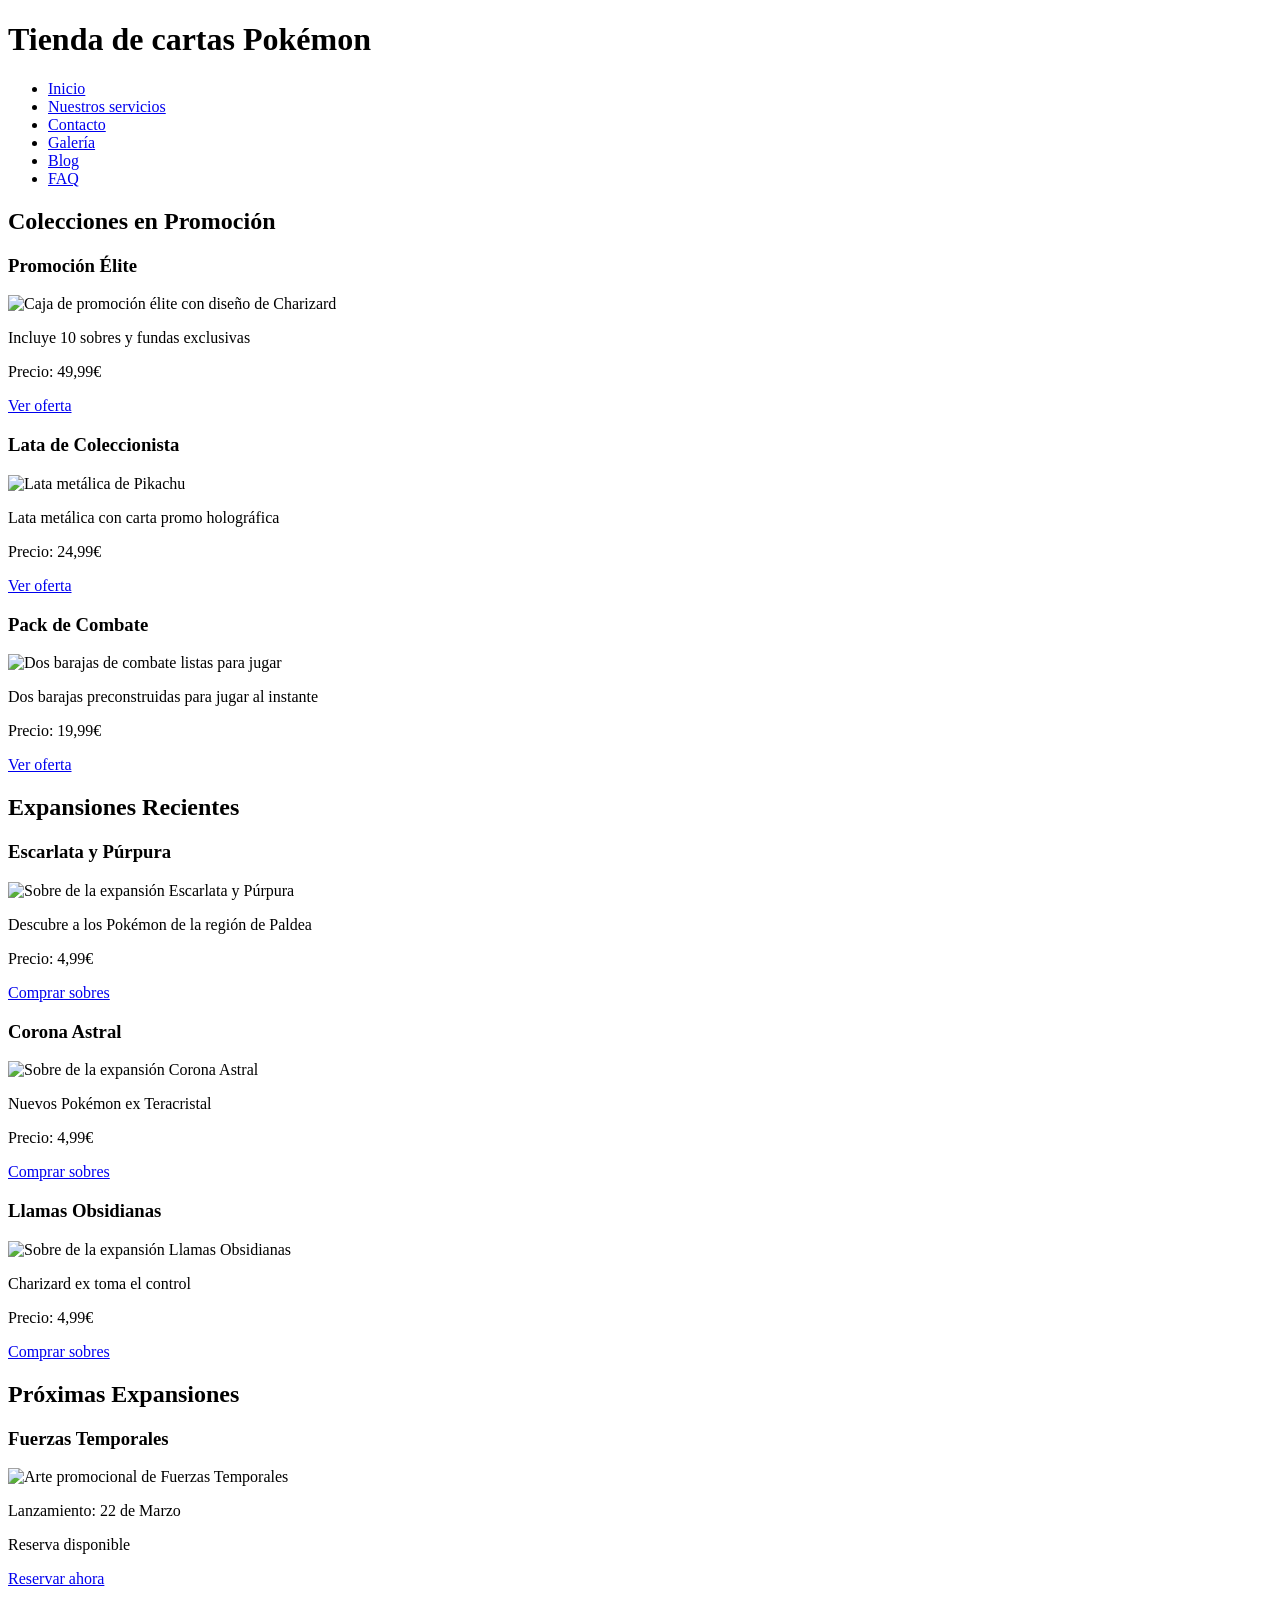
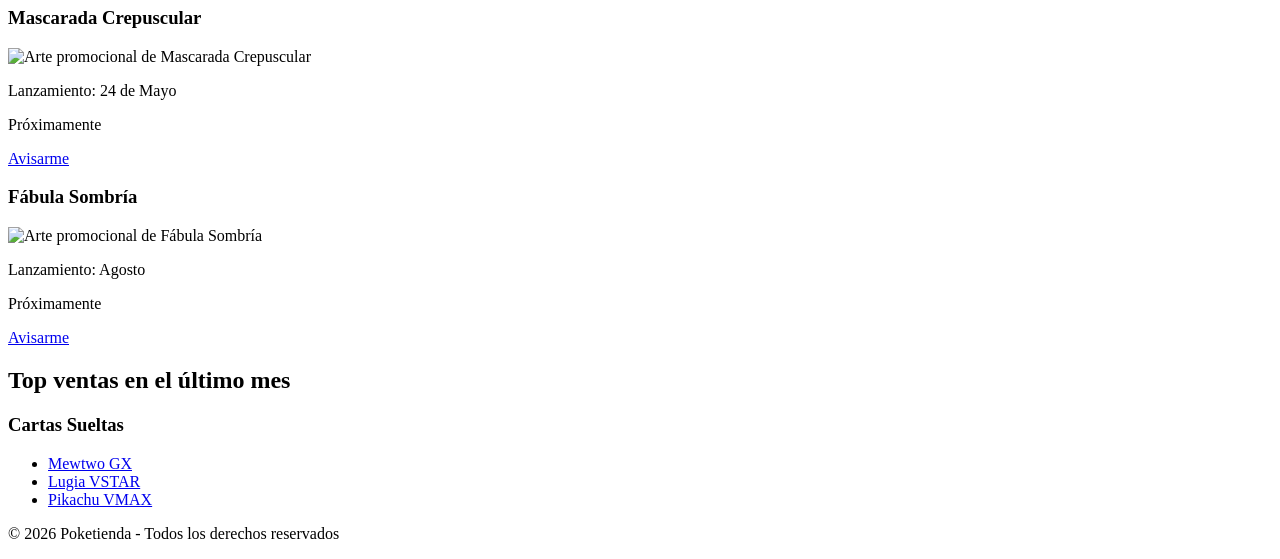
==== index.html @ 5df26a92 "Add files via upload" ====
<!DOCTYPE html>
<html lang="es">
    <head>
        <meta charset="UTF-8"> <!-- tipo de codificacion de la pagina --->
        <meta name="viewport" content="width=device-width, initial-scale=1.0"> <!--El viewport se usa para ajustar el tamaño de la pantalla al dispositivo --->

        <!-- Cada Titulo y decripcion deben de ser distintas para cada página--->
        <title>Tienda de cartas Pokemon</title>
        <meta name="description" content="Venta de contenido sobre pokemon, no solo cartas">
    </head>
    <body>
    <header>
        <h1>Tienda de cartas Pokémon</h1>
        <nav>
            <ul>
                <li><a href="index.html">Inicio</a></li>
                <li><a href="servicios.html">Nuestros servicios</a></li>
                <li><a href="about.html">Contacto</a></li>
                <li><a href="blog.html">Galería</a></li>
                <li><a href="contacto.html">Blog</a></li>
                <li><a href="pagina6.html">FAQ</a></li>
            </ul>
        </nav>
    </header>

    <main>
        <section>
            <h2>Colecciones en Promoción</h2>

            <article>
                <h3>Promoción Élite</h3>
                    <article>
                        <img src="assets/Promociones/promocion1.jpeg" alt="Caja de promoción élite con diseño de Charizard" width="400" height="300">
                        <p>Incluye 10 sobres y fundas exclusivas</p>
                    </article>
                <p>Precio: 49,99€</p>
                <a href="#">Ver oferta</a>
            </article>

            <article>
                <h3>Lata de Coleccionista</h3>
                    <article>
                        <img src="assets/Promociones/promocion2.jpeg" alt="Lata metálica de Pikachu" width="400" height="300">
                        <p>Lata metálica con carta promo holográfica</p>
                    </article>
                <p>Precio: 24,99€</p>
                <a href="#">Ver oferta</a>
            </article>

            <article>
                <h3>Pack de Combate</h3>
                    <article>
                        <img src="assets/Promociones/promocion3.jpeg" alt="Dos barajas de combate listas para jugar" width="400" height="300">
                        <p>Dos barajas preconstruidas para jugar al instante</p>
                    </article>
                <p>Precio: 19,99€</p>
                <a href="#">Ver oferta</a>
            </article>
        </section>

        <section>
            <h2>Expansiones Recientes</h2>

            <article>
                <h3>Escarlata y Púrpura</h3>
                    <article>
                        <img src="assets/Expansiones/expansion1.jpeg" alt="Sobre de la expansión Escarlata y Púrpura" width="400" height="300">
                        <p>Descubre a los Pokémon de la región de Paldea</p>
                    </article>
                <p>Precio: 4,99€</p>
                <a href="#">Comprar sobres</a>
            </article>

            <article>
                <h3>Corona Astral</h3>
                    <article>
                        <img src="assets/Expansiones/expansion2.jpeg" alt="Sobre de la expansión Corona Astral" width="400" height="300">
                        <p>Nuevos Pokémon ex Teracristal</p>
                    </article>
                <p>Precio: 4,99€</p>
                <a href="#">Comprar sobres</a>
            </article>

            <article>
                <h3>Llamas Obsidianas</h3>
                    <article>
                        <img src="assets/Expansiones/expansion3.jpeg" alt="Sobre de la expansión Llamas Obsidianas" width="400" height="300">
                        <p>Charizard ex toma el control</p>
                    </article>
                <p>Precio: 4,99€</p>
                <a href="#">Comprar sobres</a>
            </article>
        </section>

        <section>
            <h2>Próximas Expansiones</h2>

            <article>
                <h3>Fuerzas Temporales</h3>
                    <article>
                        <img src="assets/proximasExpansiones/expansion1.jpeg" alt="Arte promocional de Fuerzas Temporales" width="400" height="300">
                        <p>Lanzamiento: 22 de Marzo</p>
                    </article>
                <p>Reserva disponible</p>
                <a href="#">Reservar ahora</a>
            </article>

            <article>
                <h3>Mascarada Crepuscular</h3>
                    <article>
                        <img src="assets/proximasExpansiones/expansion2.jpeg" alt="Arte promocional de Mascarada Crepuscular" width="400" height="300">
                        <p>Lanzamiento: 24 de Mayo</p>
                    </article>
                <p>Próximamente</p>
                <a href="#">Avisarme</a>
            </article>

            <article>
                <h3>Fábula Sombría</h3>
                    <article>
                        <img src="assets/proximasExpansiones/expansion3.png" alt="Arte promocional de Fábula Sombría" width="400" height="300">
                        <p>Lanzamiento: Agosto</p>
                    </article>
                <p>Próximamente</p>
                <a href="#">Avisarme</a>
            </article>
        </section>

        <aside>
            <h2>Top ventas en el último mes</h2>
            <article>
                <h3>Cartas Sueltas</h3>
                <ul>
                    <li><a href="#">Mewtwo GX</a></li>
                    <li><a href="#">Lugia VSTAR</a></li>
                    <li><a href="#">Pikachu VMAX</a></li>
                </ul>
            </article>
        </aside>
    </main>

    <footer>
        <p>&copy; 2026 Poketienda - Todos los derechos reservados</p>
    </footer>
    </body>
</html>
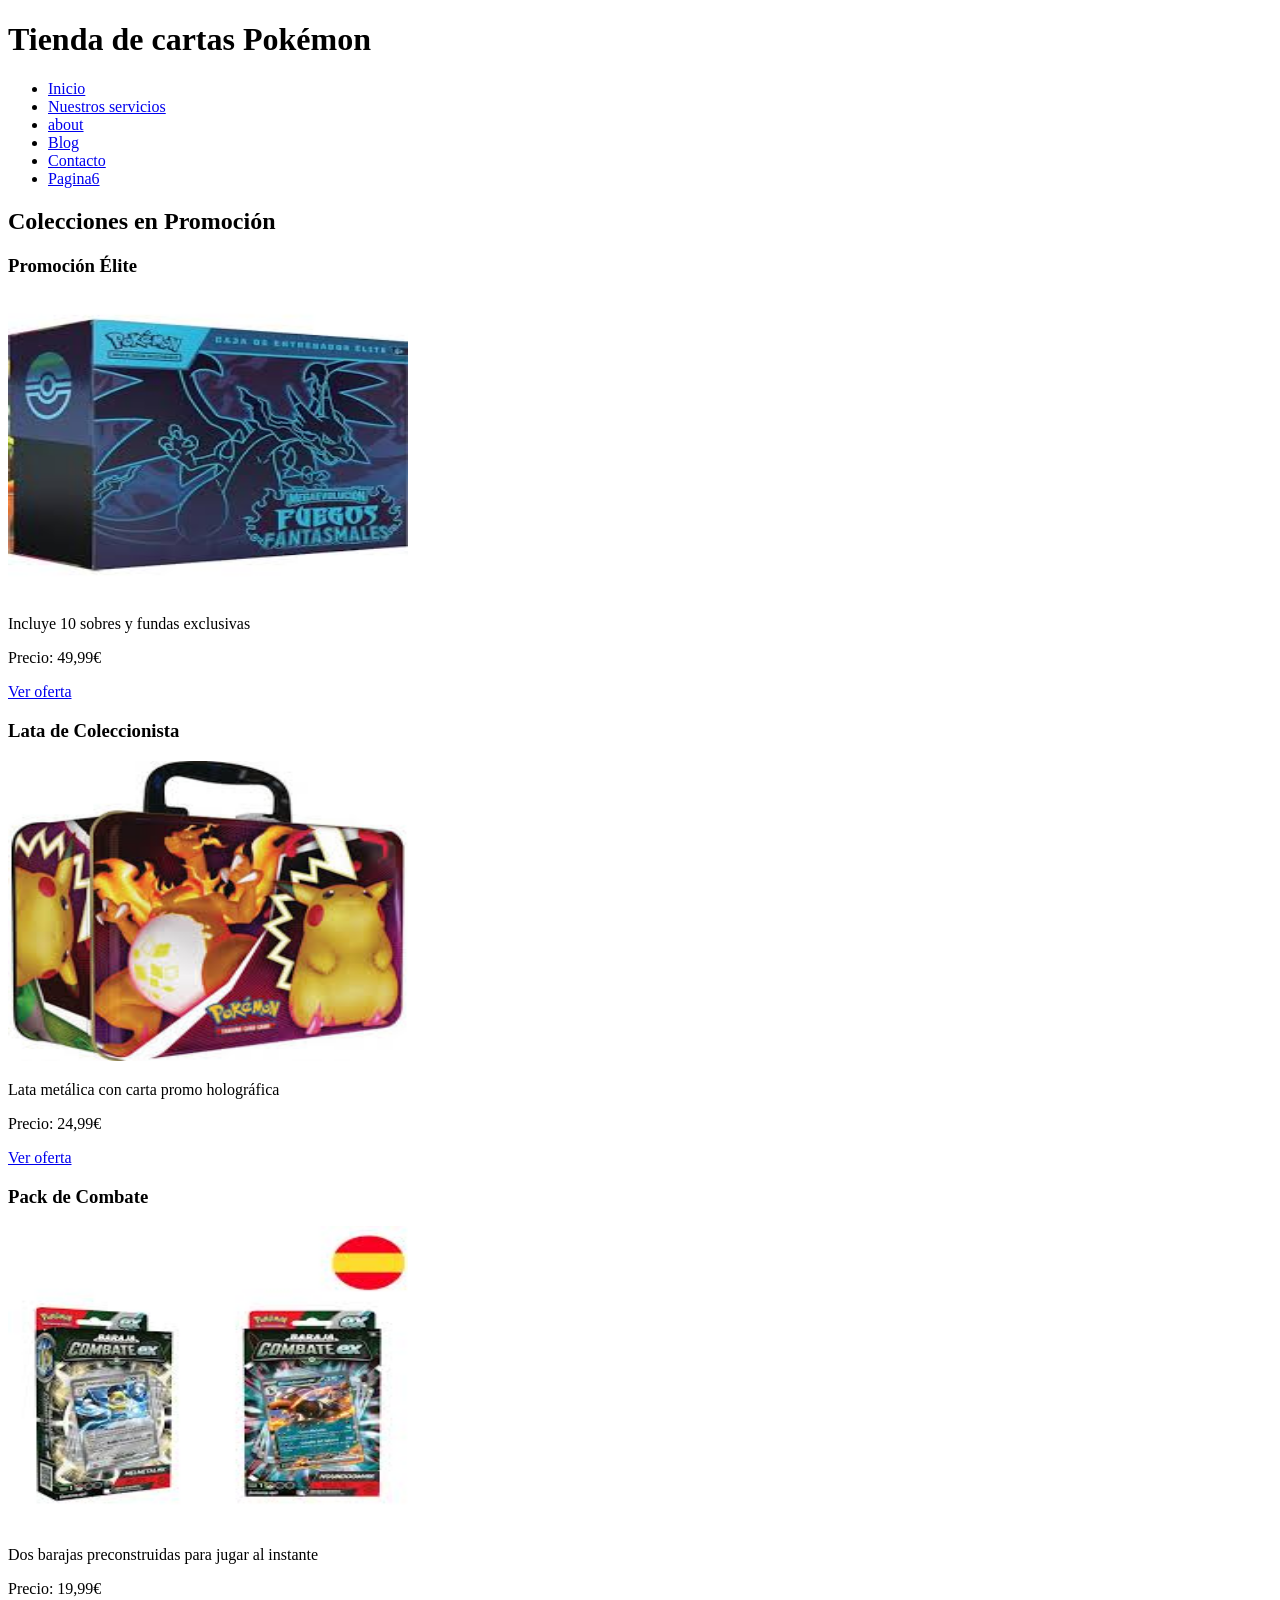
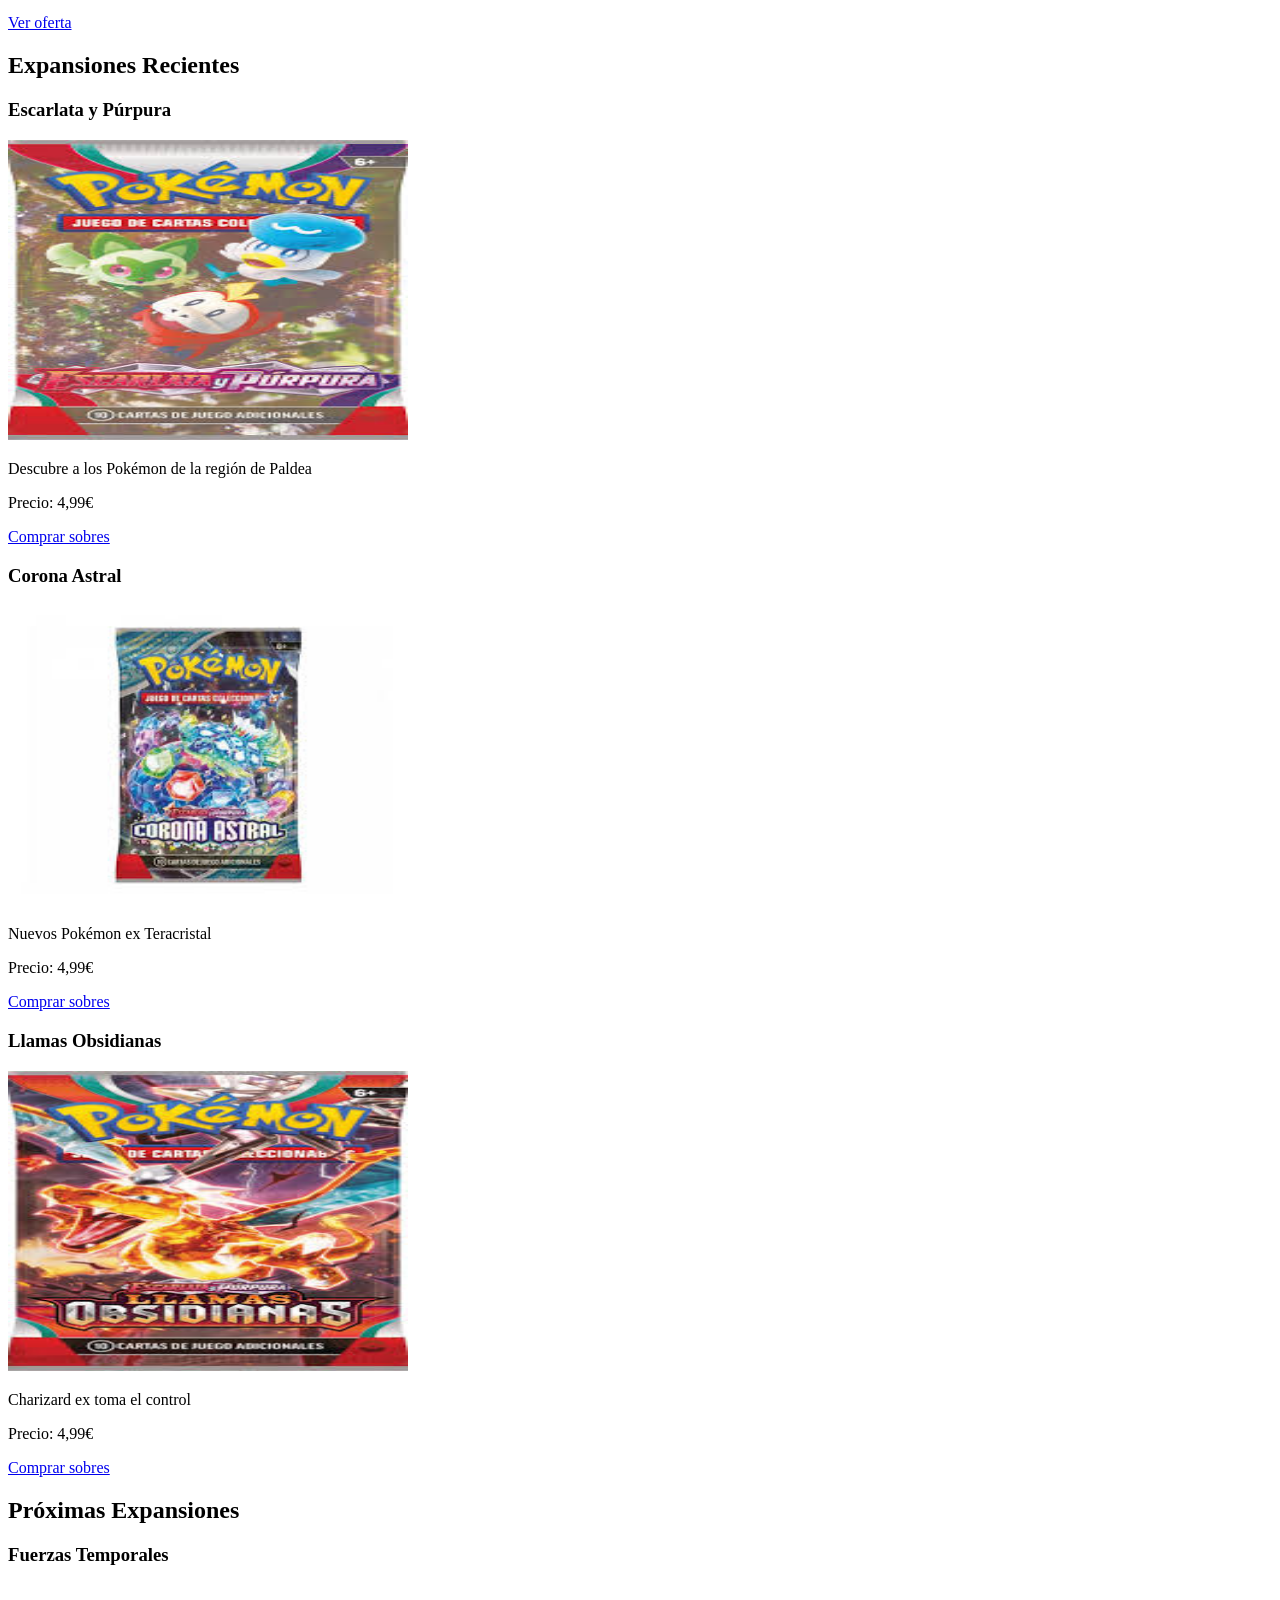
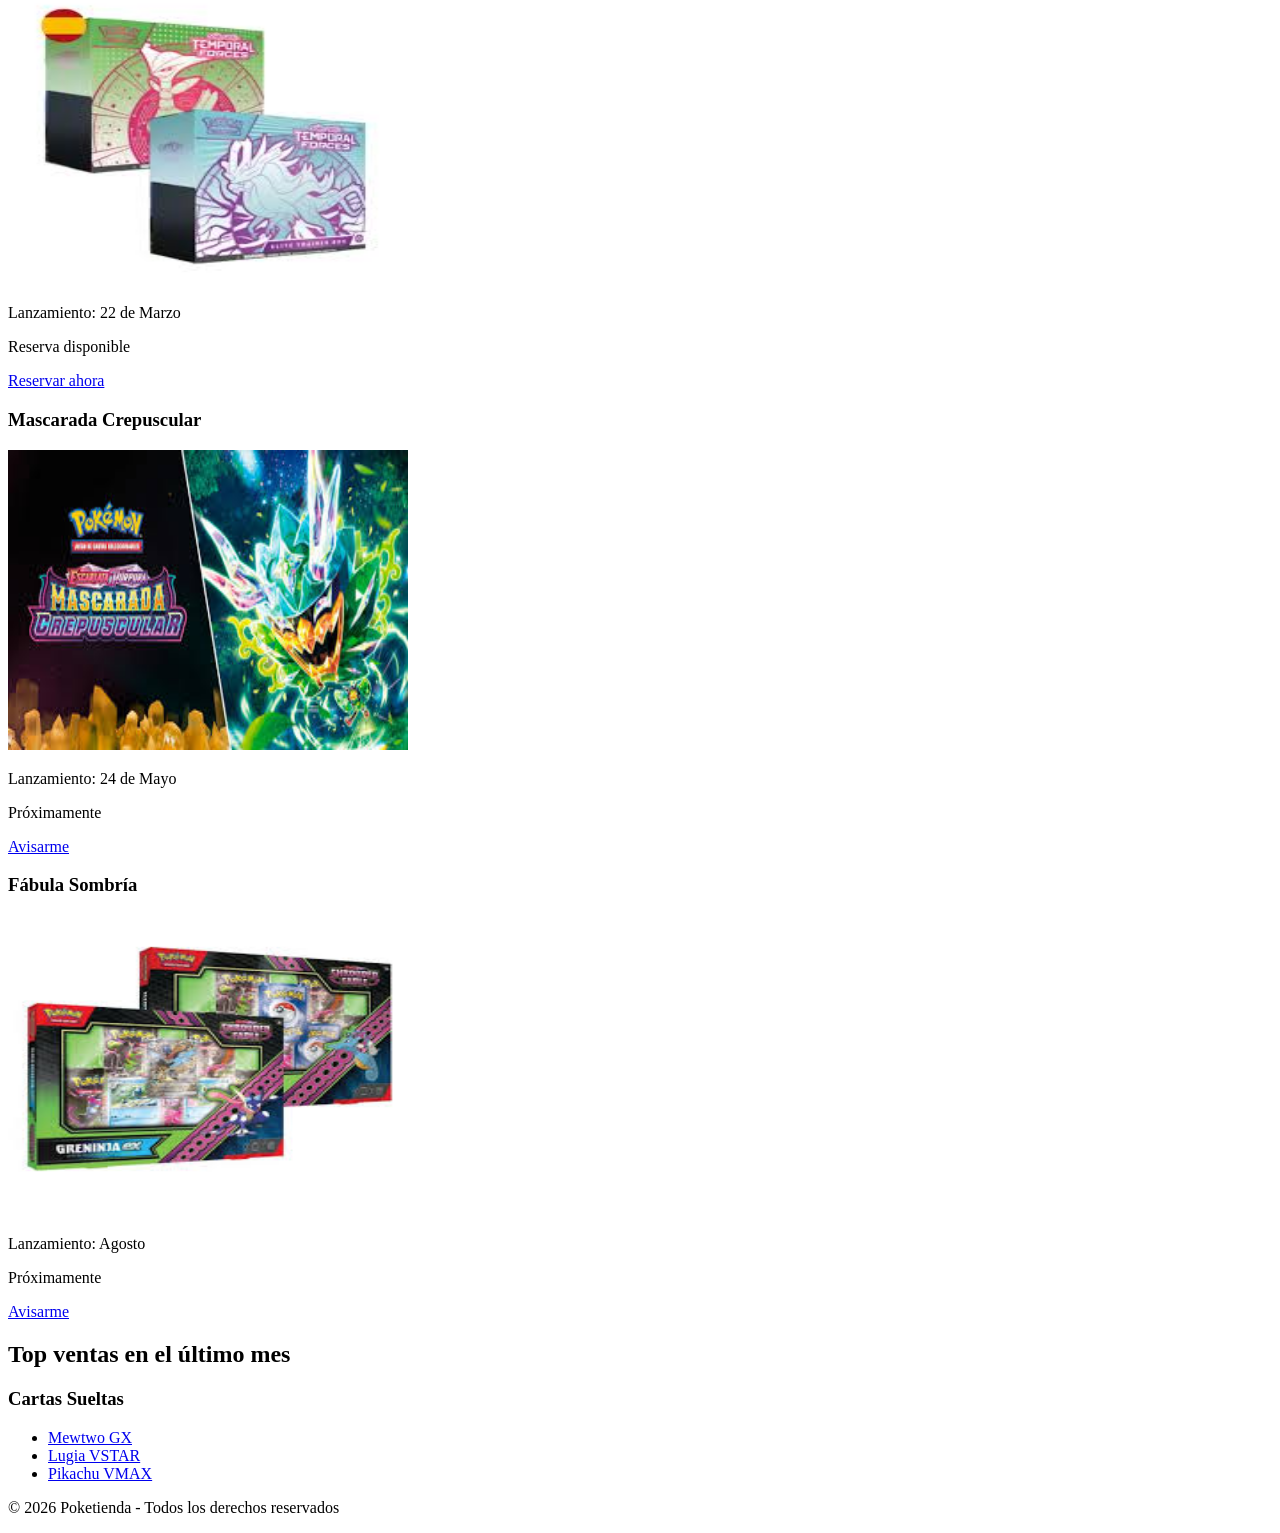
==== commit 673c1d13: "paginas restauradas" ====
--- a/index.html
+++ b/index.html
@@ -15,10 +15,10 @@
             <ul>
                 <li><a href="index.html">Inicio</a></li>
                 <li><a href="servicios.html">Nuestros servicios</a></li>
-                <li><a href="about.html">Contacto</a></li>
-                <li><a href="blog.html">Galería</a></li>
-                <li><a href="contacto.html">Blog</a></li>
-                <li><a href="pagina6.html">FAQ</a></li>
+                <li><a href="about.html">about</a></li>
+                <li><a href="blog.html">Blog</a></li>
+                <li><a href="contacto.html">Contacto</a></li>
+                <li><a href="pagina6.html">Pagina6</a></li>
             </ul>
         </nav>
     </header>
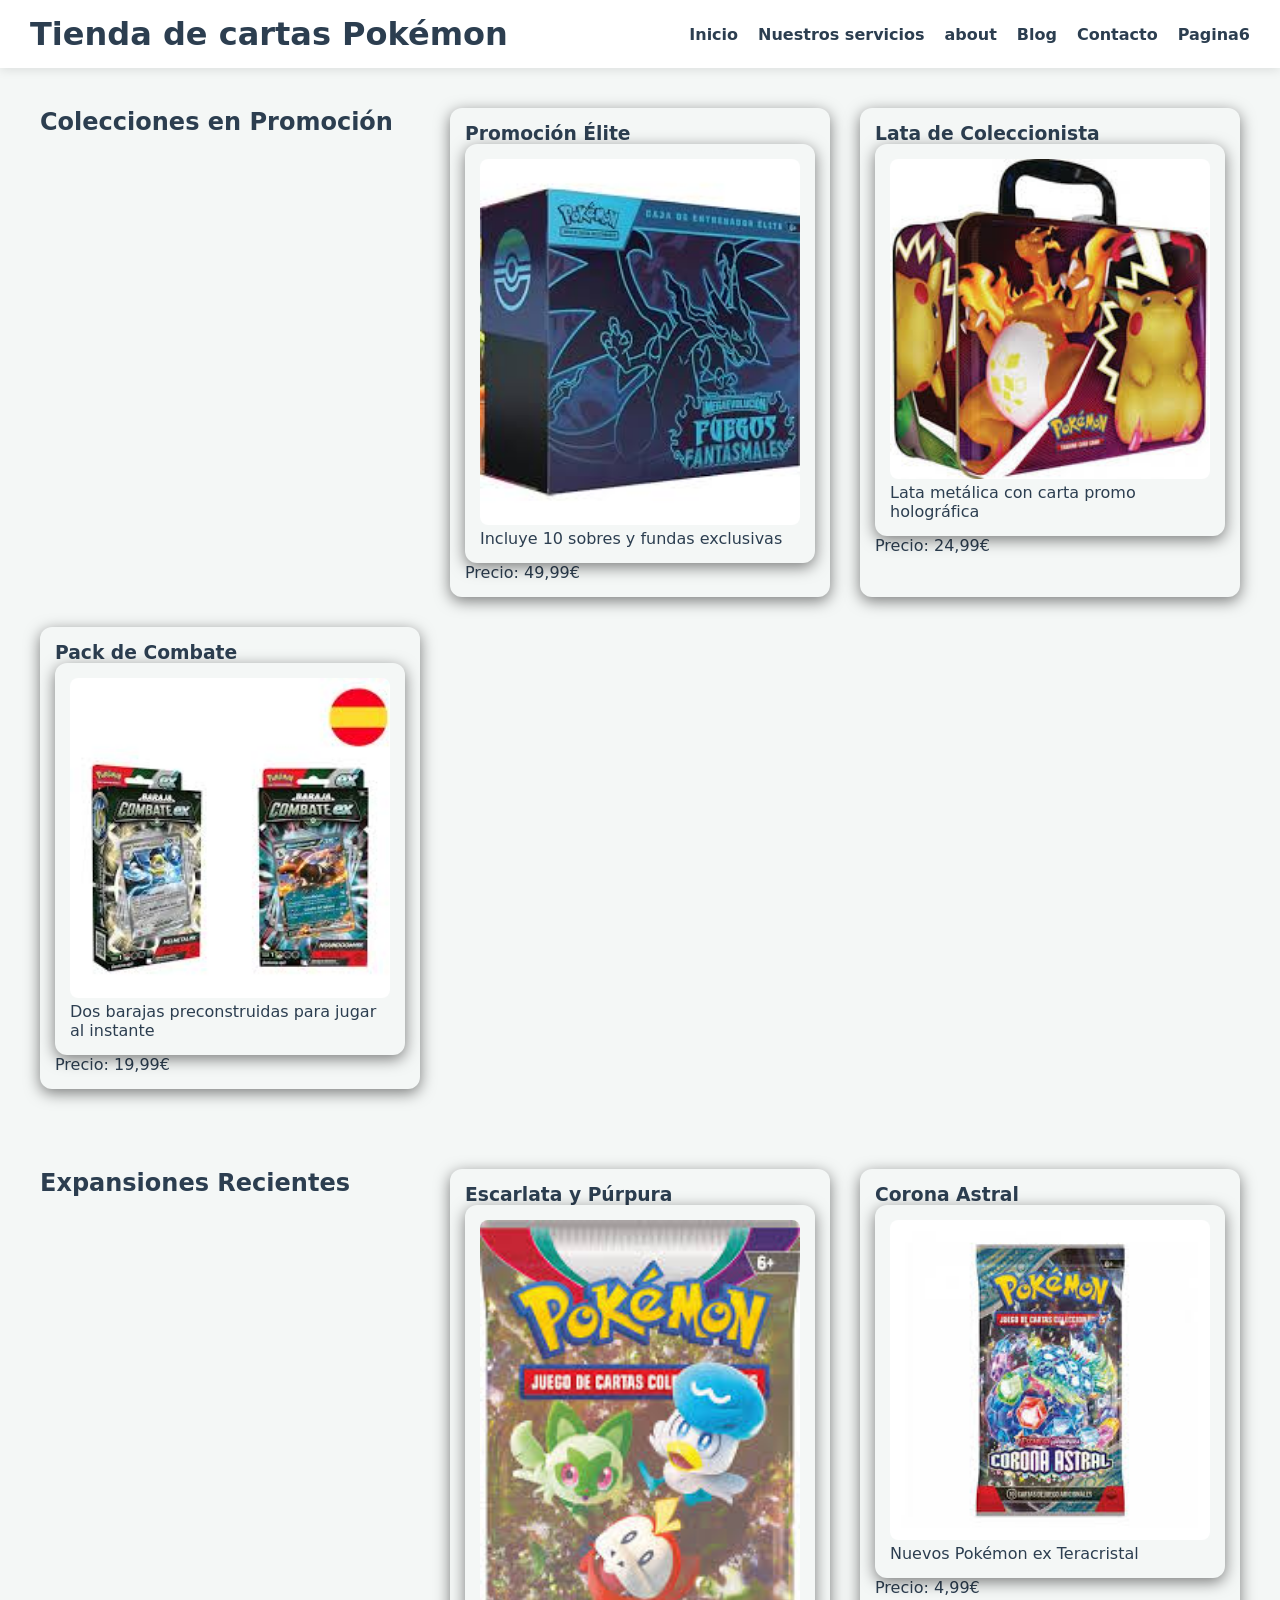
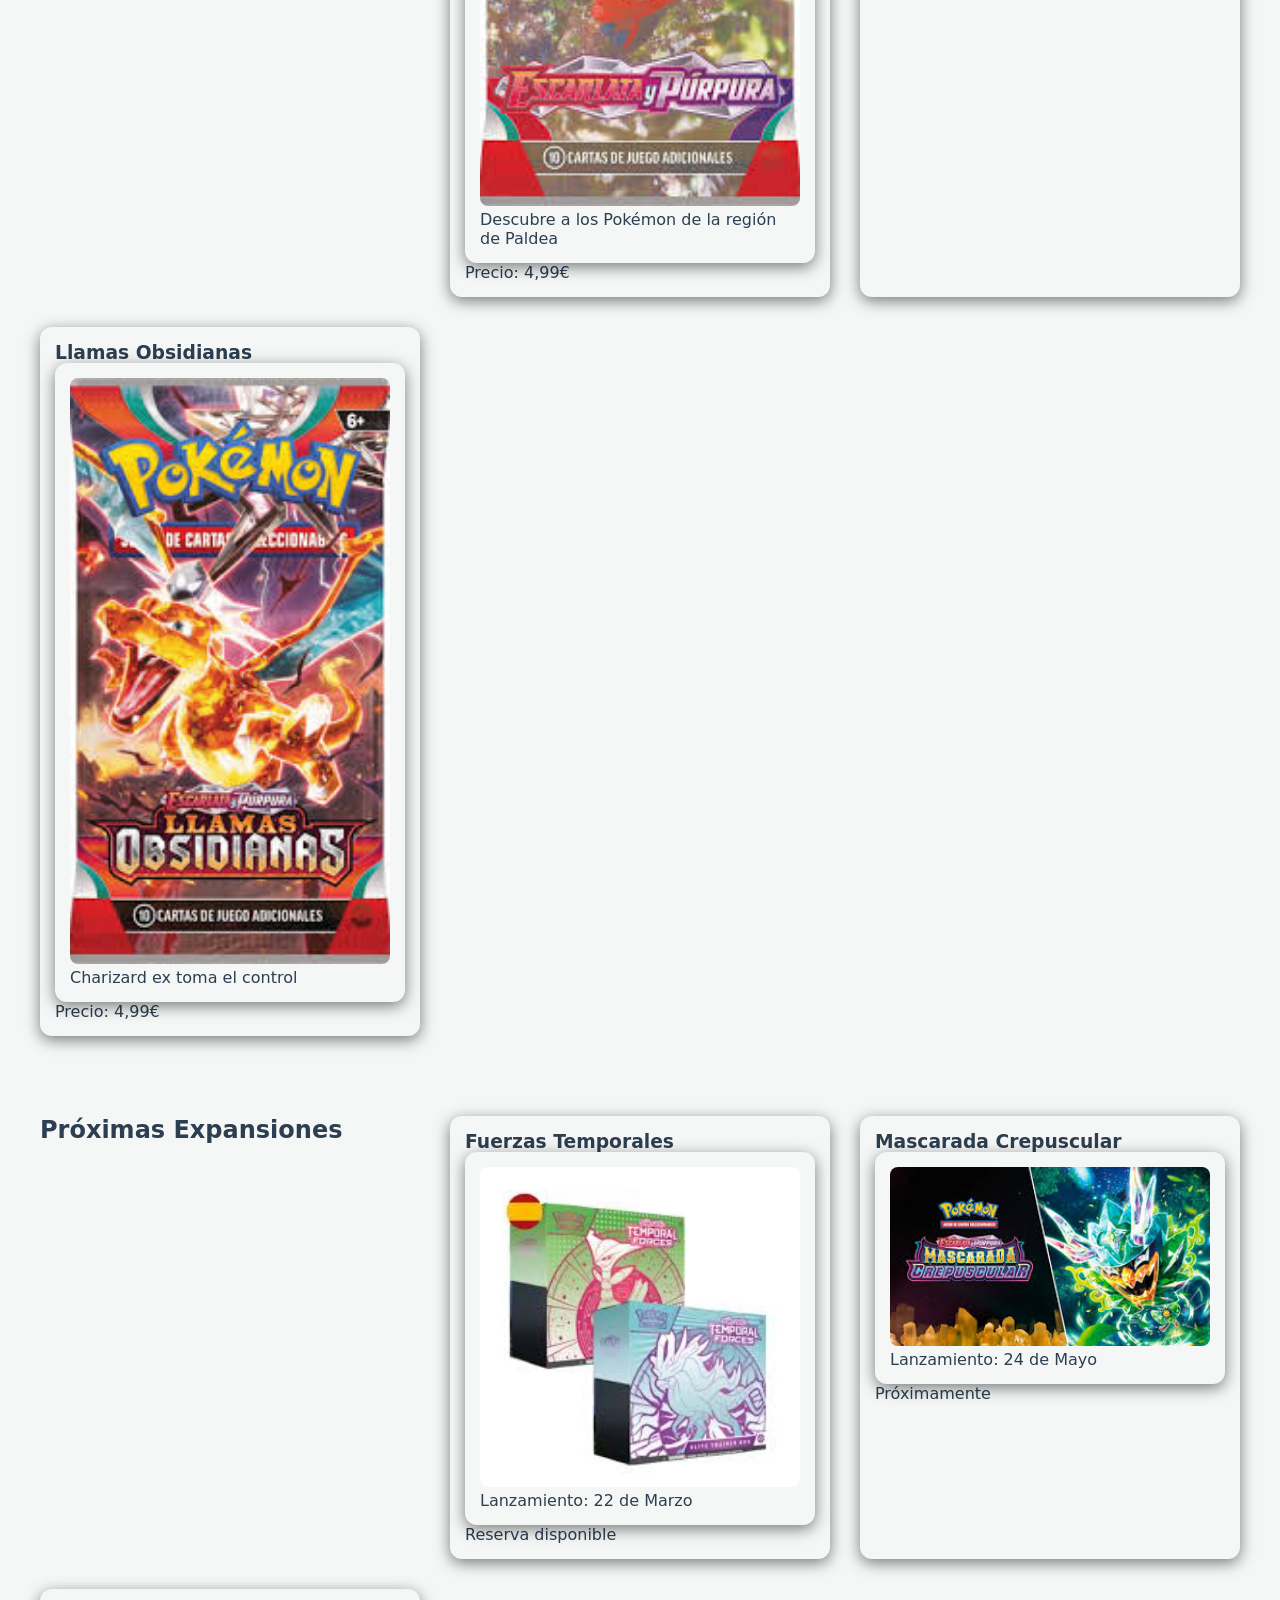
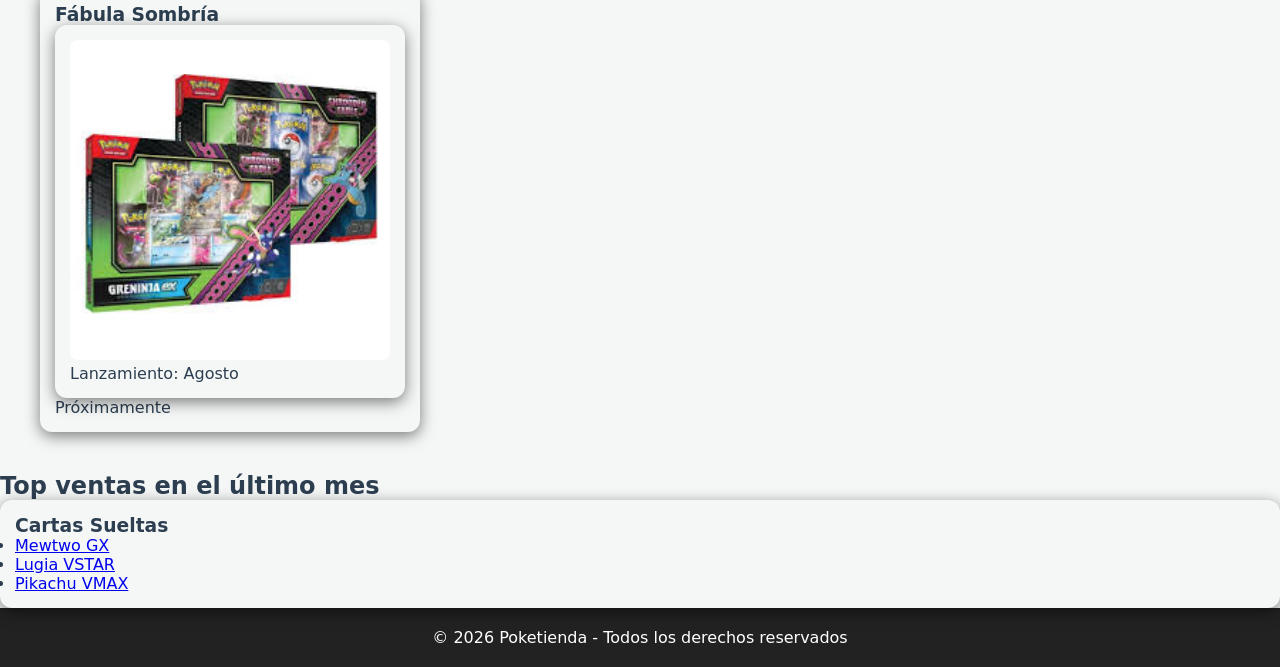
==== commit b8e53c24: "css" ====
--- a/index.html
+++ b/index.html
@@ -1,146 +1,138 @@
-<!DOCTYPE html>
-<html lang="es">
-    <head>
-        <meta charset="UTF-8"> <!-- tipo de codificacion de la pagina --->
-        <meta name="viewport" content="width=device-width, initial-scale=1.0"> <!--El viewport se usa para ajustar el tamaño de la pantalla al dispositivo --->
-
-        <!-- Cada Titulo y decripcion deben de ser distintas para cada página--->
-        <title>Tienda de cartas Pokemon</title>
-        <meta name="description" content="Venta de contenido sobre pokemon, no solo cartas">
-    </head>
-    <body>
-    <header>
-        <h1>Tienda de cartas Pokémon</h1>
-        <nav>
-            <ul>
-                <li><a href="index.html">Inicio</a></li>
-                <li><a href="servicios.html">Nuestros servicios</a></li>
-                <li><a href="about.html">about</a></li>
-                <li><a href="blog.html">Blog</a></li>
-                <li><a href="contacto.html">Contacto</a></li>
-                <li><a href="pagina6.html">Pagina6</a></li>
-            </ul>
-        </nav>
-    </header>
-
-    <main>
-        <section>
-            <h2>Colecciones en Promoción</h2>
-
-            <article>
-                <h3>Promoción Élite</h3>
-                    <article>
-                        <img src="assets/Promociones/promocion1.jpeg" alt="Caja de promoción élite con diseño de Charizard" width="400" height="300">
-                        <p>Incluye 10 sobres y fundas exclusivas</p>
-                    </article>
-                <p>Precio: 49,99€</p>
-                <a href="#">Ver oferta</a>
-            </article>
-
-            <article>
-                <h3>Lata de Coleccionista</h3>
-                    <article>
-                        <img src="assets/Promociones/promocion2.jpeg" alt="Lata metálica de Pikachu" width="400" height="300">
-                        <p>Lata metálica con carta promo holográfica</p>
-                    </article>
-                <p>Precio: 24,99€</p>
-                <a href="#">Ver oferta</a>
-            </article>
-
-            <article>
-                <h3>Pack de Combate</h3>
-                    <article>
-                        <img src="assets/Promociones/promocion3.jpeg" alt="Dos barajas de combate listas para jugar" width="400" height="300">
-                        <p>Dos barajas preconstruidas para jugar al instante</p>
-                    </article>
-                <p>Precio: 19,99€</p>
-                <a href="#">Ver oferta</a>
-            </article>
-        </section>
-
-        <section>
-            <h2>Expansiones Recientes</h2>
-
-            <article>
-                <h3>Escarlata y Púrpura</h3>
-                    <article>
-                        <img src="assets/Expansiones/expansion1.jpeg" alt="Sobre de la expansión Escarlata y Púrpura" width="400" height="300">
-                        <p>Descubre a los Pokémon de la región de Paldea</p>
-                    </article>
-                <p>Precio: 4,99€</p>
-                <a href="#">Comprar sobres</a>
-            </article>
-
-            <article>
-                <h3>Corona Astral</h3>
-                    <article>
-                        <img src="assets/Expansiones/expansion2.jpeg" alt="Sobre de la expansión Corona Astral" width="400" height="300">
-                        <p>Nuevos Pokémon ex Teracristal</p>
-                    </article>
-                <p>Precio: 4,99€</p>
-                <a href="#">Comprar sobres</a>
-            </article>
-
-            <article>
-                <h3>Llamas Obsidianas</h3>
-                    <article>
-                        <img src="assets/Expansiones/expansion3.jpeg" alt="Sobre de la expansión Llamas Obsidianas" width="400" height="300">
-                        <p>Charizard ex toma el control</p>
-                    </article>
-                <p>Precio: 4,99€</p>
-                <a href="#">Comprar sobres</a>
-            </article>
-        </section>
-
-        <section>
-            <h2>Próximas Expansiones</h2>
-
-            <article>
-                <h3>Fuerzas Temporales</h3>
-                    <article>
-                        <img src="assets/proximasExpansiones/expansion1.jpeg" alt="Arte promocional de Fuerzas Temporales" width="400" height="300">
-                        <p>Lanzamiento: 22 de Marzo</p>
-                    </article>
-                <p>Reserva disponible</p>
-                <a href="#">Reservar ahora</a>
-            </article>
-
-            <article>
-                <h3>Mascarada Crepuscular</h3>
-                    <article>
-                        <img src="assets/proximasExpansiones/expansion2.jpeg" alt="Arte promocional de Mascarada Crepuscular" width="400" height="300">
-                        <p>Lanzamiento: 24 de Mayo</p>
-                    </article>
-                <p>Próximamente</p>
-                <a href="#">Avisarme</a>
-            </article>
-
-            <article>
-                <h3>Fábula Sombría</h3>
-                    <article>
-                        <img src="assets/proximasExpansiones/expansion3.png" alt="Arte promocional de Fábula Sombría" width="400" height="300">
-                        <p>Lanzamiento: Agosto</p>
-                    </article>
-                <p>Próximamente</p>
-                <a href="#">Avisarme</a>
-            </article>
-        </section>
-
-        <aside>
-            <h2>Top ventas en el último mes</h2>
-            <article>
-                <h3>Cartas Sueltas</h3>
-                <ul>
-                    <li><a href="#">Mewtwo GX</a></li>
-                    <li><a href="#">Lugia VSTAR</a></li>
-                    <li><a href="#">Pikachu VMAX</a></li>
-                </ul>
-            </article>
-        </aside>
-    </main>
-
-    <footer>
-        <p>&copy; 2026 Poketienda - Todos los derechos reservados</p>
-    </footer>
-    </body>
+<!DOCTYPE html>
+<html lang="es">
+    <head>
+        <meta charset="UTF-8"> <!-- tipo de codificacion de la pagina --->
+        <meta name="viewport" content="width=device-width, initial-scale=1.0"> <!--El viewport se usa para ajustar el tamaño de la pantalla al dispositivo --->
+
+        <!-- Cada Titulo y decripcion deben de ser distintas para cada página--->
+        <title>Tienda de cartas Pokemon</title>
+        <meta name="description" content="Venta de contenido sobre pokemon, no solo cartas">
+        <link rel="stylesheet" href="css.css">
+    </head>
+    <body>
+    <header>
+        <h1>Tienda de cartas Pokémon</h1>
+        <nav>
+            <ul>
+                <li><a href="index.html">Inicio</a></li>
+                <li><a href="servicios.html">Nuestros servicios</a></li>
+                <li><a href="about.html">about</a></li>
+                <li><a href="blog.html">Blog</a></li>
+                <li><a href="contacto.html">Contacto</a></li>
+                <li><a href="pagina6.html">Pagina6</a></li>
+            </ul>
+        </nav>
+    </header>
+
+    <main>
+        <section>
+            <h2>Colecciones en Promoción</h2>
+
+            <article>
+                <h3>Promoción Élite</h3>
+                    <article>
+                        <img src="assets/Promociones/promocion1.jpeg" alt="Caja de promoción élite con diseño de Charizard" width="400" height="300">
+                        <p>Incluye 10 sobres y fundas exclusivas</p>
+                    </article>
+                <p>Precio: 49,99€</p>
+            </article>
+
+            <article>
+                <h3>Lata de Coleccionista</h3>
+                    <article>
+                        <img src="assets/Promociones/promocion2.jpeg" alt="Lata metálica de Pikachu" width="400" height="300">
+                        <p>Lata metálica con carta promo holográfica</p>
+                    </article>
+                <p>Precio: 24,99€</p>
+            </article>
+
+            <article>
+                <h3>Pack de Combate</h3>
+                    <article>
+                        <img src="assets/Promociones/promocion3.jpeg" alt="Dos barajas de combate listas para jugar" width="400" height="300">
+                        <p>Dos barajas preconstruidas para jugar al instante</p>
+                    </article>
+                <p>Precio: 19,99€</p>
+            </article>
+        </section>
+
+        <section>
+            <h2>Expansiones Recientes</h2>
+
+            <article>
+                <h3>Escarlata y Púrpura</h3>
+                    <article>
+                        <img src="assets/Expansiones/expansion1.jpeg" alt="Sobre de la expansión Escarlata y Púrpura" width="400" height="300">
+                        <p>Descubre a los Pokémon de la región de Paldea</p>
+                    </article>
+                <p>Precio: 4,99€</p>
+            </article>
+
+            <article>
+                <h3>Corona Astral</h3>
+                    <article>
+                        <img src="assets/Expansiones/expansion2.jpeg" alt="Sobre de la expansión Corona Astral" width="400" height="300">
+                        <p>Nuevos Pokémon ex Teracristal</p>
+                    </article>
+                <p>Precio: 4,99€</p>
+            </article>
+
+            <article>
+                <h3>Llamas Obsidianas</h3>
+                    <article>
+                        <img src="assets/Expansiones/expansion3.jpeg" alt="Sobre de la expansión Llamas Obsidianas" width="400" height="300">
+                        <p>Charizard ex toma el control</p>
+                    </article>
+                <p>Precio: 4,99€</p>
+            </article>
+        </section>
+
+        <section>
+            <h2>Próximas Expansiones</h2>
+
+            <article>
+                <h3>Fuerzas Temporales</h3>
+                    <article>
+                        <img src="assets/proximasExpansiones/expansion1.jpeg" alt="Arte promocional de Fuerzas Temporales" width="400" height="300">
+                        <p>Lanzamiento: 22 de Marzo</p>
+                    </article>
+                <p>Reserva disponible</p>
+            </article>
+
+            <article>
+                <h3>Mascarada Crepuscular</h3>
+                    <article>
+                        <img src="assets/proximasExpansiones/expansion2.jpeg" alt="Arte promocional de Mascarada Crepuscular" width="400" height="300">
+                        <p>Lanzamiento: 24 de Mayo</p>
+                    </article>
+                <p>Próximamente</p>
+            </article>
+
+            <article>
+                <h3>Fábula Sombría</h3>
+                    <article>
+                        <img src="assets/proximasExpansiones/expansion3.png" alt="Arte promocional de Fábula Sombría" width="400" height="300">
+                        <p>Lanzamiento: Agosto</p>
+                    </article>
+                <p>Próximamente</p>
+            </article>
+        </section>
+
+        <aside>
+            <h2>Top ventas en el último mes</h2>
+            <article>
+                <h3>Cartas Sueltas</h3>
+                <ul>
+                    <li><a href="#">Mewtwo GX</a></li>
+                    <li><a href="#">Lugia VSTAR</a></li>
+                    <li><a href="#">Pikachu VMAX</a></li>
+                </ul>
+            </article>
+        </aside>
+    </main>
+
+    <footer>
+        <p>&copy; 2026 Poketienda - Todos los derechos reservados</p>
+    </footer>
+    </body>
 </html>
--- a/css.css
+++ b/css.css
@@ -0,0 +1,138 @@
+* {
+    margin: 0;
+    padding: 0;
+}
+
+:root {
+    --fondo-suave: #f4f7f6;
+    --texto-principal: #2c3e50;
+    --color-acento: #e3350d;
+    --fondo-blanco: #ffffff;
+    --sombra-suave: 0 4px 15px rgba(0, 0, 0, 0.5);
+}
+body {
+    background-color: var(--fondo-suave);
+    color: var(--texto-principal);
+    font-family: 'Segoe UI', system-ui, sans-serif;
+
+    display: flex;
+    flex-direction: column;
+}
+header {
+    background-color: var(--fondo-blanco);
+    position: sticky;
+    top: 0;
+    z-index: 1000;
+    box-shadow: 0 2px 10px rgba(0,0,0,0.1);
+
+    display: flex;
+    justify-content: space-between;
+    align-items: center;
+    padding: 15px 30px;
+}
+
+nav ul {
+    list-style: none;
+    display: flex;
+    gap: 20px
+}
+
+nav a {
+    text-decoration: none;
+    color: var(--texto-principal);
+    font-weight: bold;
+    transition: color 0.3s;
+}
+
+nav a:hover {
+    color: var(--color-acento);
+}
+
+footer {
+    margin-top: auto;
+    background-color: #222;
+    color: white;
+    text-align: center;
+    padding: 20px;
+}
+
+main section {
+    padding: 40px 20px;
+    max-width: 1200px;
+    margin: 0 auto;
+
+    display:grid;
+    grid-template-columns: repeat(auto-fit, minmax(300px, 1fr));
+    gap: 30px;
+}
+
+article img {
+    width: 100%;
+    height: auto;
+    border-radius: 8px;
+}
+
+@keyframes aparecer {
+    from { opacity: 0; transform: translateY(30px); }
+    to { opacity: 1; transform: translateY(0); }
+}
+
+article {
+    background-color: var(--fondo-suave);
+    padding: 15px;
+    border-radius: 12px;
+    box-shadow: var(--sombra-suave);
+
+    animation: aparecer 0.8s ease-out forwards;
+    transition: transform 0.3s, box-shadow 0.3s;
+}
+
+article:hover {
+    transform: translateY(-8px);
+}
+
+form {
+    background-color: var(--fondo-blanco);
+    padding: 40px;
+    border-radius: 15px;
+    box-shadow: var(--sombra-suave);
+    max-width: 600px;
+    margin: 40px auto;
+}
+
+input[type="text"],
+input[type="mail"],
+input[type="tel"],
+select,
+textarea {
+    width: 100%;
+    padding: 12px;
+    margin-top: 8px;
+    margin-bottom: 20px;
+    border: 1px solid #ddd;
+    border-radius: 6px;
+    font-family: inherit;
+    transition: border-color 0.3s;
+}
+
+input:focus, select:focus, textura:focus {
+    border-color: var(--color-acento);
+    outline: none;
+}
+
+button[type="submit"] {
+    background-color: var(--color-acento);
+    color: white;
+    padding: 12px 24px;
+    border: none;
+    border-radius: 6px;
+    font-size: 16px;
+    font-weight: bold;
+    cursor: pointer;
+    width: 100%;
+    transition: background-color 0.3s;
+}
+
+button[type="submit"]:hover {
+    background-color: #c22909;
+}
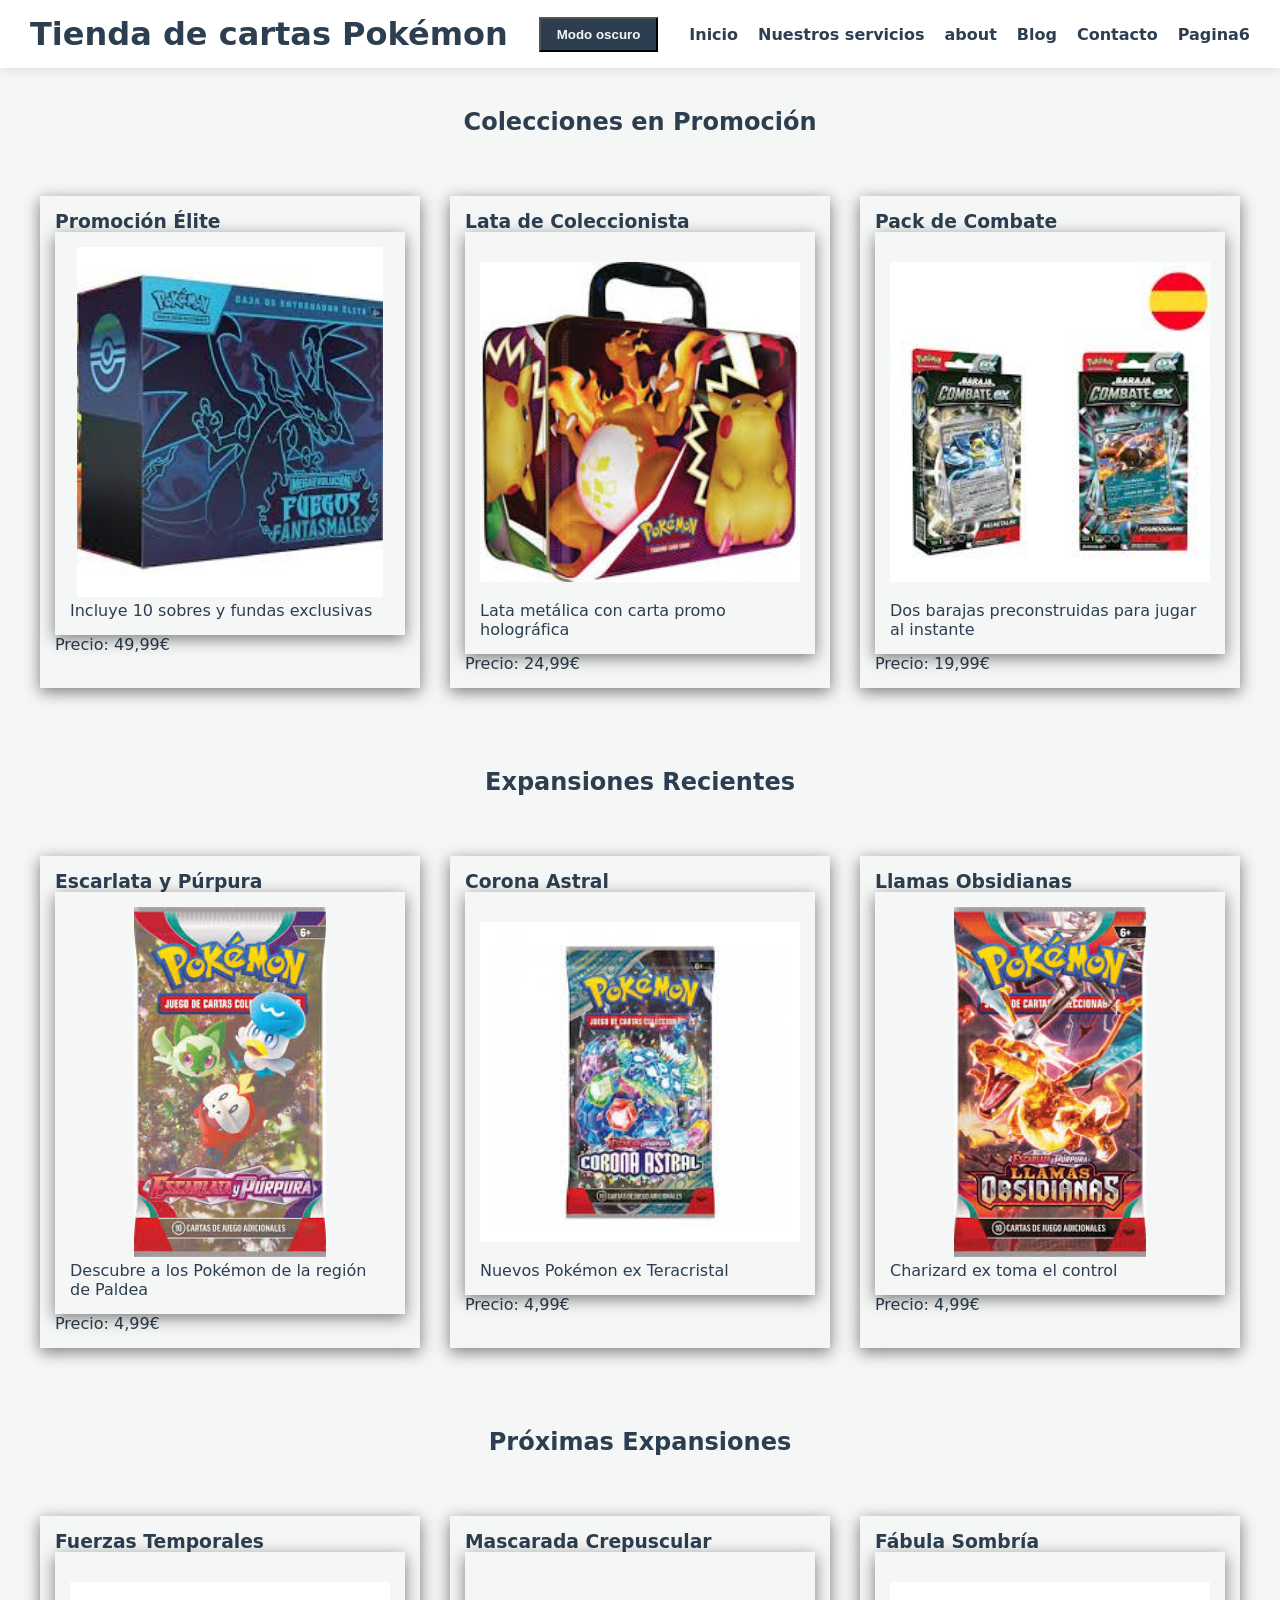
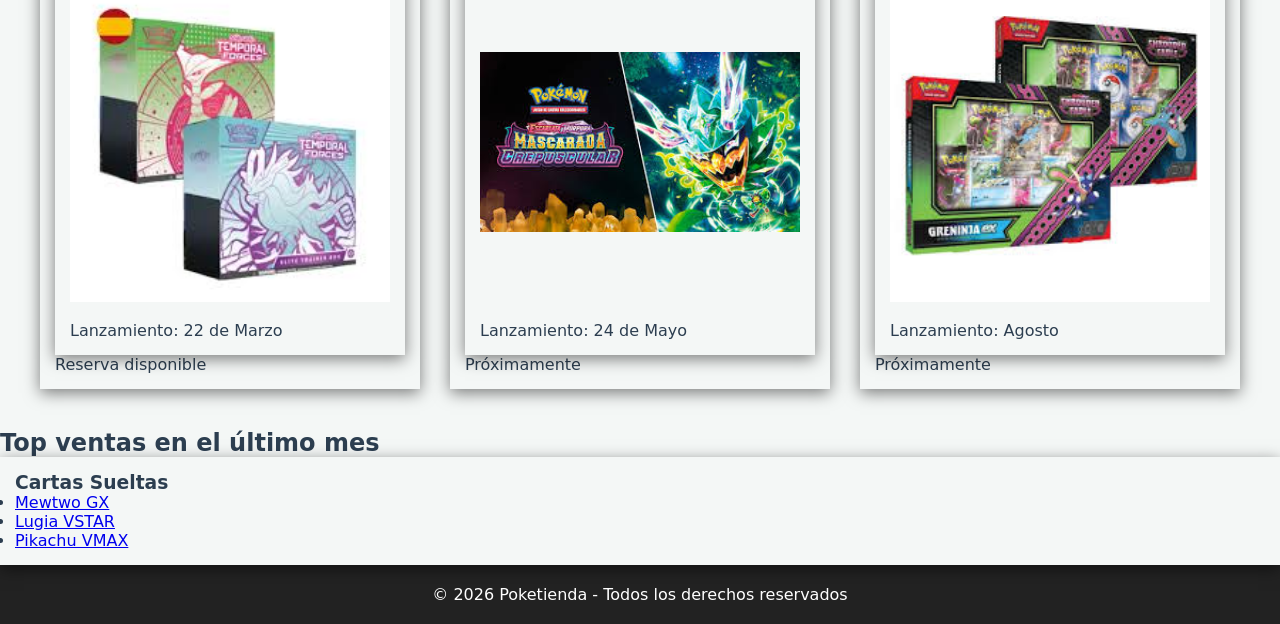
==== commit c2690f70: "arreglos" ====
--- a/index.html
+++ b/index.html
@@ -12,6 +12,7 @@
     <body>
     <header>
         <h1>Tienda de cartas Pokémon</h1>
+        <button id="btn-modo-oscuro">Modo oscuro</button>
         <nav>
             <ul>
                 <li><a href="index.html">Inicio</a></li>
@@ -134,5 +135,6 @@
     <footer>
         <p>&copy; 2026 Poketienda - Todos los derechos reservados</p>
     </footer>
+    <script src="js.js"></script>
     </body>
 </html>
--- a/css.css
+++ b/css.css
@@ -65,11 +65,16 @@
     grid-template-columns: repeat(auto-fit, minmax(300px, 1fr));
     gap: 30px;
 }
+main section h2 {
+    grid-column: 1/-1;
+    text-align: center;
+    margin-bottom: 30px;
+}
 
 article img {
     width: 100%;
-    height: auto;
-    border-radius: 8px;
+    height: 350px;
+    object-fit: contain;
 }
 
 @keyframes aparecer {
@@ -80,7 +85,6 @@
 article {
     background-color: var(--fondo-suave);
     padding: 15px;
-    border-radius: 12px;
     box-shadow: var(--sombra-suave);
 
     animation: aparecer 0.8s ease-out forwards;
@@ -94,7 +98,6 @@
 form {
     background-color: var(--fondo-blanco);
     padding: 40px;
-    border-radius: 15px;
     box-shadow: var(--sombra-suave);
     max-width: 600px;
     margin: 40px auto;
@@ -109,8 +112,6 @@
     padding: 12px;
     margin-top: 8px;
     margin-bottom: 20px;
-    border: 1px solid #ddd;
-    border-radius: 6px;
     font-family: inherit;
     transition: border-color 0.3s;
 }
@@ -124,8 +125,6 @@
     background-color: var(--color-acento);
     color: white;
     padding: 12px 24px;
-    border: none;
-    border-radius: 6px;
     font-size: 16px;
     font-weight: bold;
     cursor: pointer;
@@ -135,4 +134,22 @@
 
 button[type="submit"]:hover {
     background-color: #c22909;
+}
+
+body.dark-mode {
+    --fondo-suave: #121212;
+    --texto-principal: #e0e0e0;
+    --fondo-blanco: #1e1e1e;
+    --color-acento: #ff6b6b;
+    --sombra-suave: 0 4px 15px rgba(0, 0, 0, 0.5);
+}
+
+#btn-modo-oscuro {
+    padding: 8px 16px;
+    background: 20px;
+    background-color: var(--texto-principal);
+    color: var(--fondo-suave);
+    cursor: pointer;
+    font-weight: bold;
+    transition: all 0.3s ease;
 }
